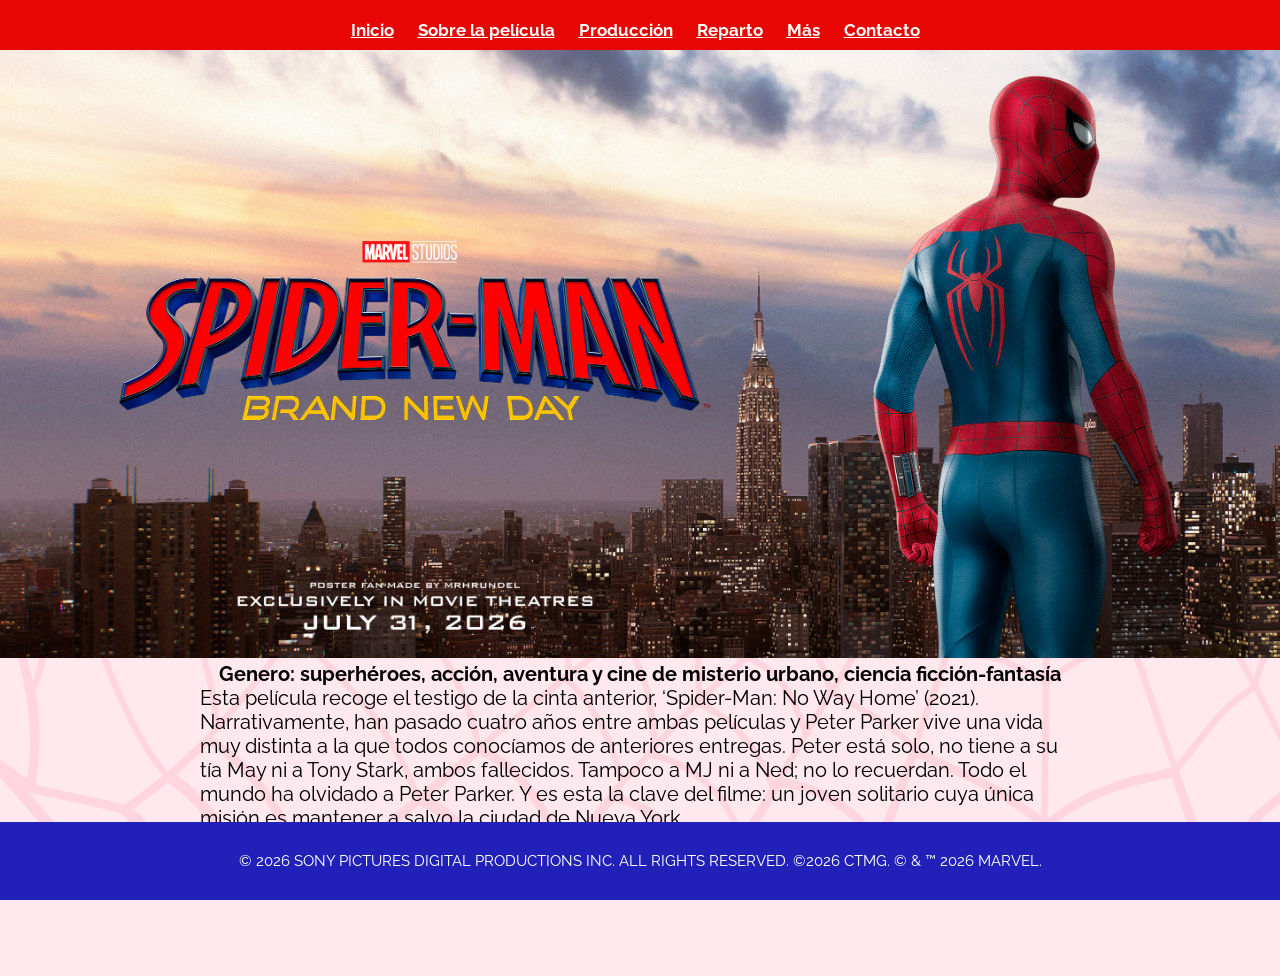
==== Web/index.html @ 6c1f53ec "Add files via upload" ====
<!DOCTYPE html>
<html lang="en">
<head>
    <link rel="preconnect" href="https://fonts.googleapis.com">
    <link rel="preconnect" href="https://fonts.gstatic.com" crossorigin>
    <link href="https://fonts.googleapis.com/css2?family=Raleway:ital,wght@0,100..900;1,100..900&family=Russo+One&display=swap" rel="stylesheet">
    <link rel="stylesheet" href="./css/Global.css">
    <link rel="stylesheet" href="./css/footerFix.css">
    <link rel="icon" href="./img/favicon.svg">
    <meta charset="UTF-8">
    <meta name="viewport" content="width=device-width, initial-scale=1.0">
    <title>Spider-man Brand New Day</title>
</head>
<body>
    <header>
    <main id="centro">
        <nav>
        <a id="Home" href="./index.html">Inicio</a>
        <a id="Sobre" href="./page/Sobre la pelicula.html">Sobre la película</a>
        <a id="Produccion" href="./page/Produccion.html">Producción</a>
        <a id="Reparto" href="./page/Reparto.html">Reparto</a>
        <a id="Mas" href="./page/Mas.html">Más</a>
        <a id="Contacto" href="./page/Contacto.html">Contacto</a>
        </nav>
    
    </header>

     <div style="text-align: center;"><img src="./img/poster 2.png" width="1700px" alt="Spider man poster"> </div>   
    
<article class="texto">

    <h1 id="genero">Genero: superhéroes, acción, aventura y cine de misterio urbano, ciencia ficción-fantasía</h1>

    <p class="intro">Esta película recoge el testigo de la cinta anterior, ‘Spider-Man: No Way Home’ (2021). Narrativamente, han pasado cuatro años entre ambas películas y Peter Parker vive una vida muy distinta a la que todos conocíamos de anteriores entregas. Peter está solo, no tiene a su tía May ni a Tony Stark, ambos fallecidos. Tampoco a MJ ni a Ned; no lo recuerdan. Todo el mundo ha olvidado a Peter Parker. Y es esta la clave del filme: un joven solitario cuya única misión es mantener a salvo la ciudad de Nueva York. 
    </p>

</article>

 </main>

 <footer>

 <p id="footer">© 2026 SONY PICTURES DIGITAL PRODUCTIONS INC. ALL RIGHTS RESERVED. ©2026 CTMG. © & ™ 2026 MARVEL.</p>
 </footer>

</body>


</html>
---- Web/css/Global.css ----
*{
box-sizing: border-box;
margin: 0; 
padding: 0;
}

body{
    background-color: #ffe9ef;
    font-family: "Raleway", sans-serif;
    font-optical-sizing: auto;
    font-weight: 300;
    font-style: normal;
    margin: auto;
    background-image: url(../img/web.png);
    background-size: cover;
    background-blend-mode: soft-light;
    background-position: top left;
    background-attachment: fixed;
    
}
nav{
    background-color: #e70604;
    padding: 20px 10px 10px 20px;
    
}

a{
    color: white;
    padding: 0 20px 0 0;

}
header{
    background-color: #e70604;
}

#centro{ 
    text-align: center;
    font-size: 17px;
    font-weight: 700;
}

.texto{
    text-align: center;
}

#Tracker{
    color: red;
    padding: 0 0 0 20px;
    text-align: center;
}

#genero {
    font-size: 20px;
}
h2,h3,h4, h5 {
    padding: 10px;
}

p {
    padding: 0 0 0 20px;
}

#glasgow {
    padding: 0 0 0 20px;
}

#lista {
    padding: 0 0 0 20px;
    font-size: 20px;
    font-weight: 415;
}

.intro {
    text-align: left;
    padding: 0 200px 50px 200px;
}

#pp {
    padding: 0 0 0 20px;
}

#contact{
    font-weight: 700;
    font-size: 30px;
    padding: 50px 50px 30px 50px;
}

.sobrepeli {
    margin: 0 300px 0px 30px;
}

.produ {
    margin: 0 300px 0px 30px;
    
}

#mas {
    margin: 0 300px 0px 30px;
}

.rodaje {
    margin: 20px 0 0 20px ;
}

.img {
    margin: 20px 0 0 200px;

}

.titulo {
    font-size: xx-large;
    margin: 40px 0 0 -10px;
    color: red;
    text-shadow: 1px 1px 1px rgb(2, 2, 2);
}

.sub {
    margin: 40px 0 0 -10px;
    font-size: 20px;
}

p {
    font-size: 20px;
    font-weight: 415;
}

#footer {
    font-size: 15px;
    text-align: center;
    color: white;
    background-color: rgb(33, 33, 185);
    padding: 30px;
    margin: 18px 0 0 0;
    position: sticky;
    bottom: 0;
}

header {
    position: sticky;
    top: 0;
}
---- Web/css/footerFix.css ----
*{
    margin: 0;
}

body {
    min-height: 100vh;
    display: flex;
    flex-direction: column;

}

main {
    flex: auto;
}

footer{
    position: sticky;
    bottom: 0%;
}
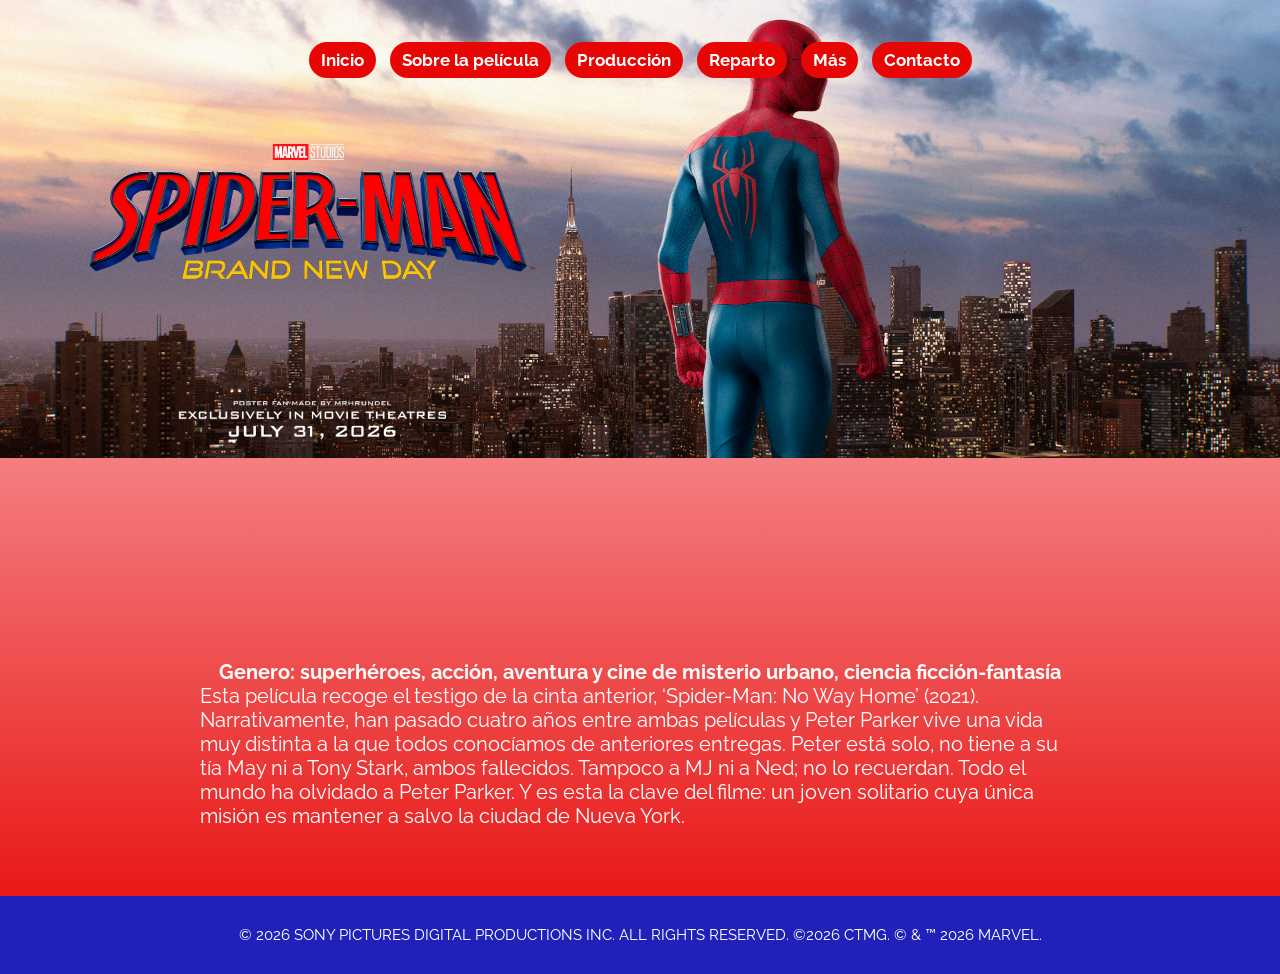
==== commit 35b93b0f: "Actualizacion 1" ====
--- a/Web/index.html
+++ b/Web/index.html
@@ -13,8 +13,9 @@
 </head>
 <body>
     <header>
-    <main id="centro">
-        <nav>
+    
+        <nav id="centro">
+            
         <a id="Home" href="./index.html">Inicio</a>
         <a id="Sobre" href="./page/Sobre la pelicula.html">Sobre la película</a>
         <a id="Produccion" href="./page/Produccion.html">Producción</a>
@@ -25,7 +26,8 @@
     
     </header>
 
-     <div style="text-align: center;"><img src="./img/poster 2.png" width="1700px" alt="Spider man poster"> </div>   
+<main id="centro">
+     <!-- <div class="poster" style="text-align: center;"><img src="./img/poster 2.png" width="1700px" alt="Spider man poster"> </div>    -->
     
 <article class="texto">
 
--- a/Web/css/Global.css
+++ b/Web/css/Global.css
@@ -5,33 +5,52 @@
 }
 
 body{
-    background-color: #ffe9ef;
+/* 
+    background-image: url(../img/poster\ 2.png);
+    background-size: 100%;
+    background-position: top left;
+    background-repeat: no-repeat;
+     */
+   
+background-image:
+    url("../img/poster\ 2.png"),
+    linear-gradient(0deg, rgba(231, 6, 4, 1) 0%, rgba(255, 233, 239, 1) 100%);
+
+background-size: 100%, 100%;
+background-position: top left, center;
+background-repeat: no-repeat, no-repeat;
+
+   /*  background: #E70604;
+    background: linear-gradient(0deg, rgba(231, 6, 4, 1) 0%, rgba(255, 233, 239, 1) 100%); */
     font-family: "Raleway", sans-serif;
     font-optical-sizing: auto;
     font-weight: 300;
     font-style: normal;
     margin: auto;
-    background-image: url(../img/web.png);
-    background-size: cover;
-    background-blend-mode: soft-light;
-    background-position: top left;
-    background-attachment: fixed;
+
     
 }
 nav{
-    background-color: #e70604;
-    padding: 20px 10px 10px 20px;
-    
+    /* background-color: #e70604; */
+    border-radius: 10px;
+    padding: 50px;
+    border: #E70604;
 }
 
 a{
+    background-color: #E70604;
+    border-radius: 20px;
     color: white;
-    padding: 0 20px 0 0;
+    text-decoration: none;
+    padding: 8px 12px 8px 12px;
+    margin: 5px;
+    box-shadow: 20px;
+    position: sticky;
 
 }
-header{
+/* header{
     background-color: #e70604;
-}
+} */
 
 #centro{ 
     text-align: center;
@@ -41,6 +60,8 @@
 
 .texto{
     text-align: center;
+    margin: 540px 0 0 0 ;
+    color: white;
 }
 
 #Tracker{
@@ -139,3 +160,4 @@
     position: sticky;
     top: 0;
 }
+
--- a/Web/css/footerFix.css
+++ b/Web/css/footerFix.css
@@ -14,6 +14,7 @@
 }
 
 footer{
-    position: sticky;
+   
+    position: static;
     bottom: 0%;
 }
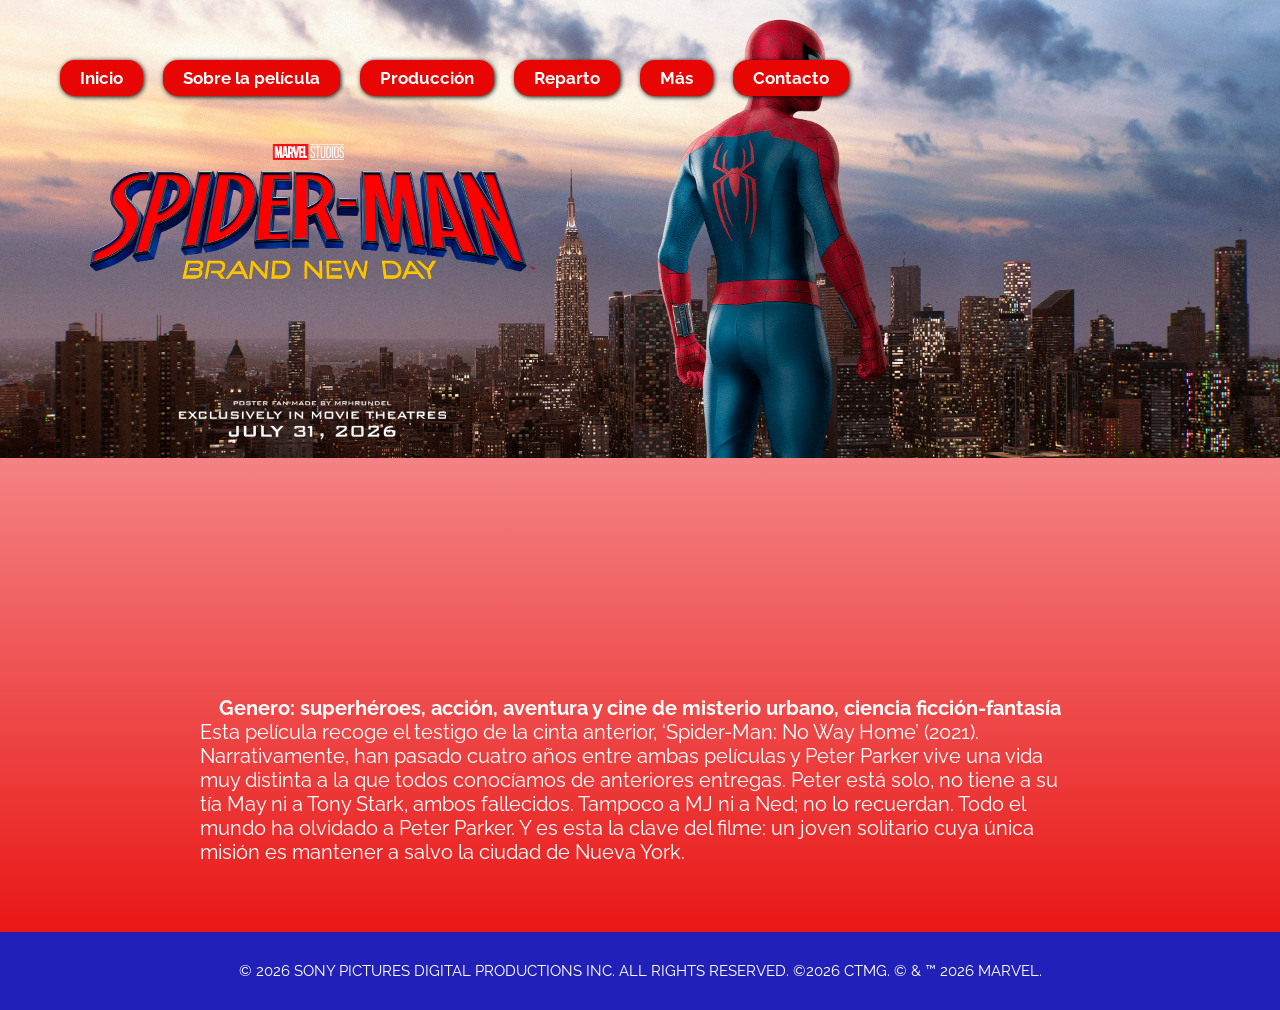
==== commit 9cd6ccc1: "hover" ====
--- a/Web/index.html
+++ b/Web/index.html
@@ -14,14 +14,14 @@
 <body>
     <header>
     
-        <nav id="centro">
+        <nav id="centro" class="scale-up-hor-right" class="holographic-container"">
             
-        <a id="Home" href="./index.html">Inicio</a>
-        <a id="Sobre" href="./page/Sobre la pelicula.html">Sobre la película</a>
-        <a id="Produccion" href="./page/Produccion.html">Producción</a>
-        <a id="Reparto" href="./page/Reparto.html">Reparto</a>
-        <a id="Mas" href="./page/Mas.html">Más</a>
-        <a id="Contacto" href="./page/Contacto.html">Contacto</a>
+        <a id="Home" class="holographic-card" href="./index.html">Inicio</a>
+        <a id="Sobre" class="holographic-card" href="./page/Sobre la pelicula.html">Sobre la película</a>
+        <a id="Produccion" class="holographic-card" href="./page/Produccion.html">Producción</a>
+        <a id="Reparto" class="holographic-card" href="./page/Reparto.html">Reparto</a>
+        <a id="Mas" class="holographic-card" href="./page/Mas.html">Más</a>
+        <a id="Contacto" class="holographic-card" href="./page/Contacto.html">Contacto</a>
         </nav>
     
     </header>
--- a/Web/css/Global.css
+++ b/Web/css/Global.css
@@ -32,6 +32,8 @@
 }
 nav{
     /* background-color: #e70604; */
+    display: flex;
+    flex-direction: row;
     border-radius: 10px;
     padding: 50px;
     border: #E70604;
@@ -44,8 +46,9 @@
     text-decoration: none;
     padding: 8px 12px 8px 12px;
     margin: 5px;
-    box-shadow: 20px;
-    position: sticky;
+    box-shadow: 1px 1px 5px rgb(2, 2, 2);
+    position: sticky;
+
 
 }
 /* header{
@@ -64,11 +67,7 @@
     color: white;
 }
 
-#Tracker{
-    color: red;
-    padding: 0 0 0 20px;
-    text-align: center;
-}
+
 
 #genero {
     font-size: 20px;
@@ -100,11 +99,7 @@
     padding: 0 0 0 20px;
 }
 
-#contact{
-    font-weight: 700;
-    font-size: 30px;
-    padding: 50px 50px 30px 50px;
-}
+
 
 .sobrepeli {
     margin: 0 300px 0px 30px;
@@ -161,3 +156,104 @@
     top: 0;
 }
 
+.scale-up-hor-right {
+	-webkit-animation: scale-up-hor-right 0.4s cubic-bezier(0.390, 0.575, 0.565, 1.000) both;
+	        animation: scale-up-hor-right 0.4s cubic-bezier(0.390, 0.575, 0.565, 1.000) both;
+}
+
+@-webkit-keyframes scale-up-hor-right {
+  0% {
+    -webkit-transform: scaleX(0.4);
+            transform: scaleX(0.4);
+    -webkit-transform-origin: 100% 100%;
+            transform-origin: 100% 100%;
+  }
+  100% {
+    -webkit-transform: scaleX(1);
+            transform: scaleX(1);
+    -webkit-transform-origin: 100% 100%;
+            transform-origin: 100% 100%;
+  }
+}
+@keyframes scale-up-hor-right {
+  0% {
+    -webkit-transform: scaleX(0.4);
+            transform: scaleX(0.4);
+    -webkit-transform-origin: 100% 100%;
+            transform-origin: 100% 100%;
+  }
+  100% {
+    -webkit-transform: scaleX(1);
+            transform: scaleX(1);
+    -webkit-transform-origin: 100% 100%;
+            transform-origin: 100% 100%;
+  }
+}
+
+.holographic-container {
+  display: flex;
+  justify-content: center;
+  align-items: center;
+  height: 100vh;
+  background: #000;
+}
+
+.holographic-card {
+     display: inline-flex;
+  justify-content: center;
+  align-items: center;
+
+  width: fit-content;
+  padding: 8px 20px;
+
+  background-color: #E70604;
+    border-radius: 20px;
+    color: white;
+    text-decoration: none;
+   
+    margin: 10px;
+    box-shadow: 1px 1px 5px rgb(2, 2, 2);
+    position: sticky;
+  display: flex;
+  justify-content: center;
+  align-items: center;
+  position: relative;
+  overflow: hidden;
+  border-radius: 15px;
+  transition: all 0.5s ease;
+}
+
+.holographic-card h1 {
+  color: rgb(8, 0, 255);
+  font-size: 2rem;
+  position: relative;
+  z-index: 2;
+}
+
+.holographic-card::before {
+  content: '';
+  position: absolute;
+  top: -50%;
+  left: -50%;
+  width: 200%;
+  height: 200%;
+  background: linear-gradient(
+    0deg, 
+    transparent, 
+    transparent 30%, 
+    rgba(55, 0, 255, 0.3)
+  );
+  transform: rotate(-45deg);
+  transition: all 0.5s ease;
+  opacity: 0;
+}
+
+.holographic-card:hover {
+  transform: scale(1.05);
+  box-shadow: 0 0 20px rgba(128, 1, 1, 0.5);
+}
+
+.holographic-card:hover::before {
+  opacity: 1;
+  transform: rotate(-45deg) translateY(100%);
+}
--- a/Web/css/footerFix.css
+++ b/Web/css/footerFix.css
@@ -13,8 +13,13 @@
     flex: auto;
 }
 
-footer{
-   
+.footer{
+    font-size: 15px;
+    text-align: center;
+    color: white;
+    background-color: rgb(33, 33, 185);
+    padding: 30px;
+    margin: 18px 0 0 0;
     position: static;
-    bottom: 0%;
+    bottom: 0;
 }
